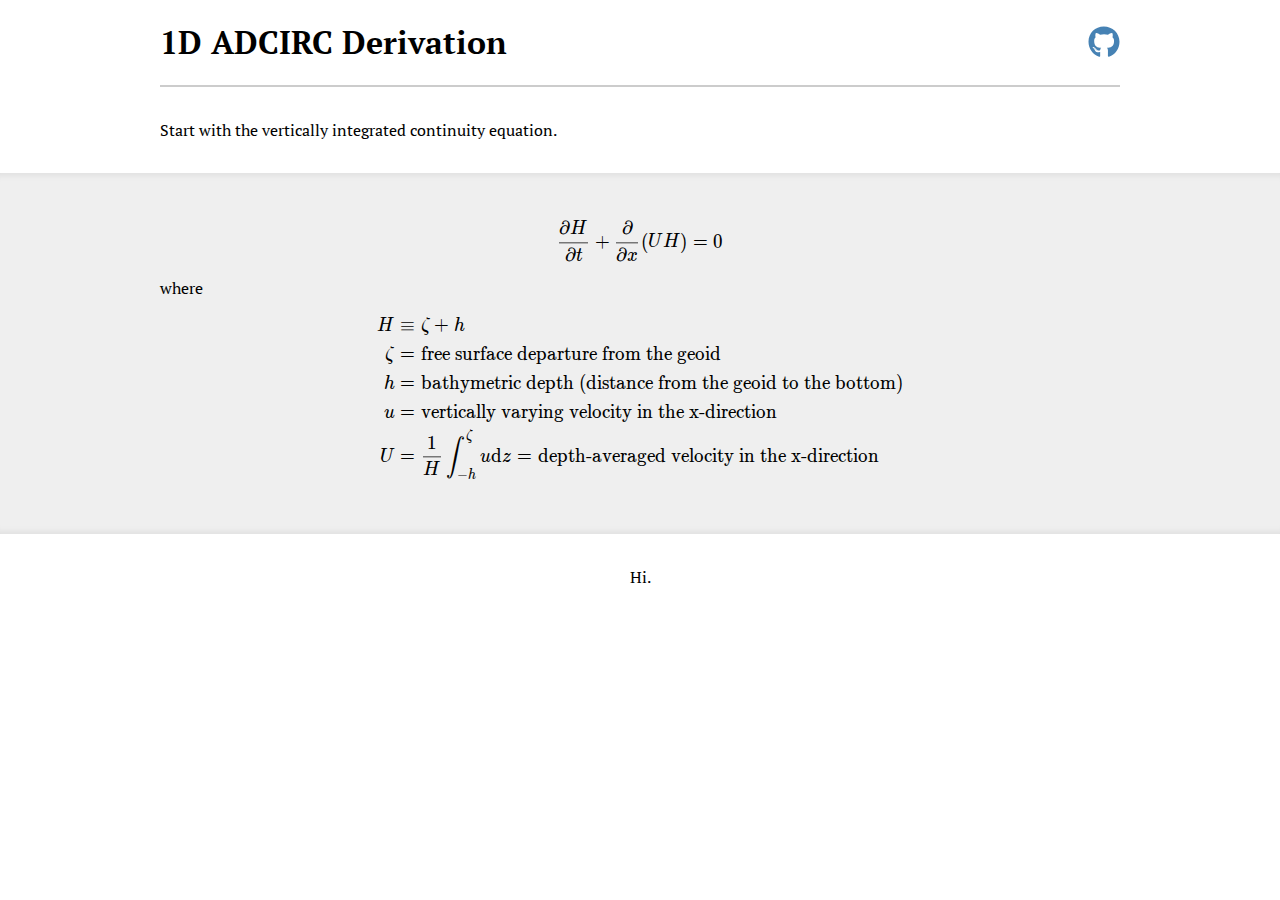
==== derivation/index.html @ 86f91ec9 "Set up web page for derivation site" ====
<!DOCTYPE html>
<html lang="en">
<head>
    <meta charset="UTF-8">
    <title>ADCIRC 1D - Derivation</title>

    <link rel="stylesheet" href="stylesheets/index.css">
    <link rel="stylesheet" href="lib/katex/katex.min.css">

    <script defer src="lib/fontawesome/js/fa-brands.min.js"></script>
    <script defer src="lib/fontawesome/js/fontawesome.min.js"></script>
    <script src="lib/katex/katex.min.js"></script>
    <script src="lib/d3/d3.min.js"></script>

</head>
<body>

<header>
    <h1>1D ADCIRC Derivation</h1>
    <h1><a href="https://github.com/ncsu-ce/adcirc-one"><i class="fab fa-github"></i></a></h1>
</header>

<div class="block">
    <div class="body">
        Start with the vertically integrated continuity equation.
    </div>
</div>

<div class="block inset">
    <div class="body">
        <div id="e1"></div>
        where
        <div id="e2"></div>
    </div>
</div>

<div class="block">
    Hi.
</div>

<script src="index.js"></script>

</body>
</html>
---- derivation/stylesheets/index.css ----
@import url(//fonts.googleapis.com/css?family=PT+Serif|PT+Serif:b|PT+Serif:i|PT+Sans|PT+Sans:b);
body {
  font: 100% PT Serif, serif;
  margin: 0 auto 4em auto;
  display: flex;
  flex-direction: column;
  align-items: center; }

a {
  color: steelblue;
  text-decoration: none; }
  a :hover {
    color: #2f4c78; }

header {
  display: flex;
  flex-direction: row;
  justify-content: space-between;
  align-items: flex-end;
  min-width: 960px;
  border-bottom: 2px solid #ccc; }

.block {
  display: flex;
  justify-content: center;
  width: 100%;
  padding: 2em 0 2em 0; }
  .block.inset {
    background-color: #efefef;
    box-shadow: inset 0 8px 6px -6px #dedede, inset 0 -8px 6px -6px #dedede; }
  .block .body {
    display: flex;
    flex-direction: column;
    min-width: 960px; }
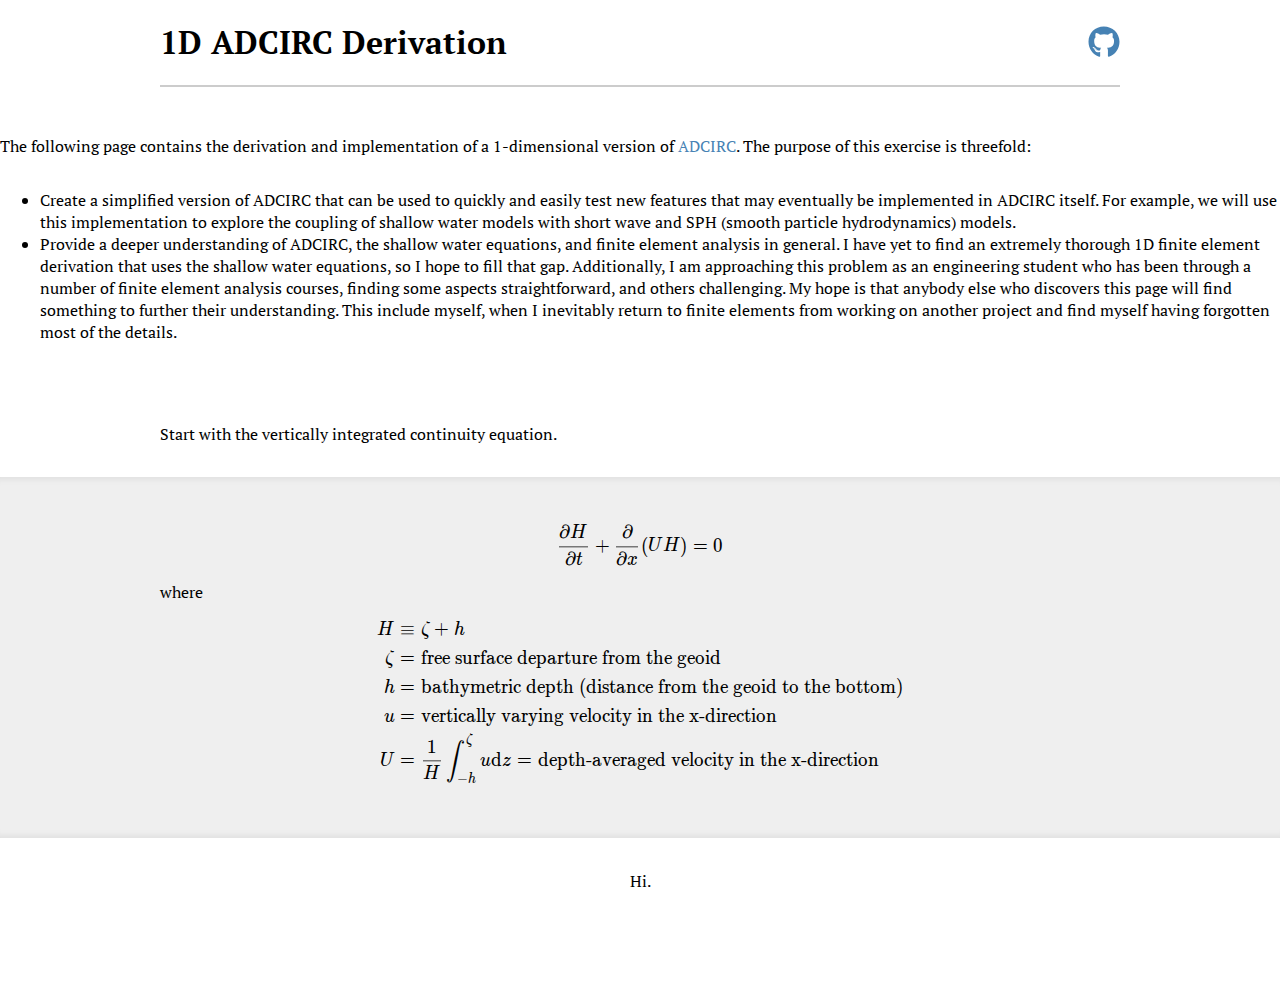
==== commit 7985a331: "Remove .idea directory from git and add some text to derivation page" ====
--- a/derivation/index.html
+++ b/derivation/index.html
@@ -22,6 +22,32 @@
 
 <div class="block">
     <div class="body">
+        <p>
+            The following page contains the derivation and implementation of a 1-dimensional version of
+            <a href="https://adcirc.org">ADCIRC</a>. The purpose of this exercise is threefold:
+        </p>
+        <ul>
+            <li>
+                Create a simplified version of ADCIRC that can be used to quickly and easily test new features that
+                may eventually be implemented in ADCIRC itself. For example, we will use this implementation to
+                explore the coupling of shallow water models with short wave and SPH (smooth particle hydrodynamics)
+                models.
+            </li>
+            <li>
+                Provide a deeper understanding of ADCIRC, the shallow water equations, and finite element analysis in
+                general. I have yet to find an extremely thorough 1D finite element derivation that uses the shallow
+                water equations, so I hope to fill that gap. Additionally, I am approaching this problem as an
+                engineering student who has been through a number of finite element analysis courses, finding some
+                aspects straightforward, and others challenging. My hope is that anybody else who discovers this page
+                will find something to further their understanding. This include myself, when I inevitably return
+                to finite elements from working on another project and find myself having forgotten most of the details.
+            </li>
+        </ul>
+    </div>
+</div>
+
+<div class="block">
+    <div class="body">
         Start with the vertically integrated continuity equation.
     </div>
 </div>
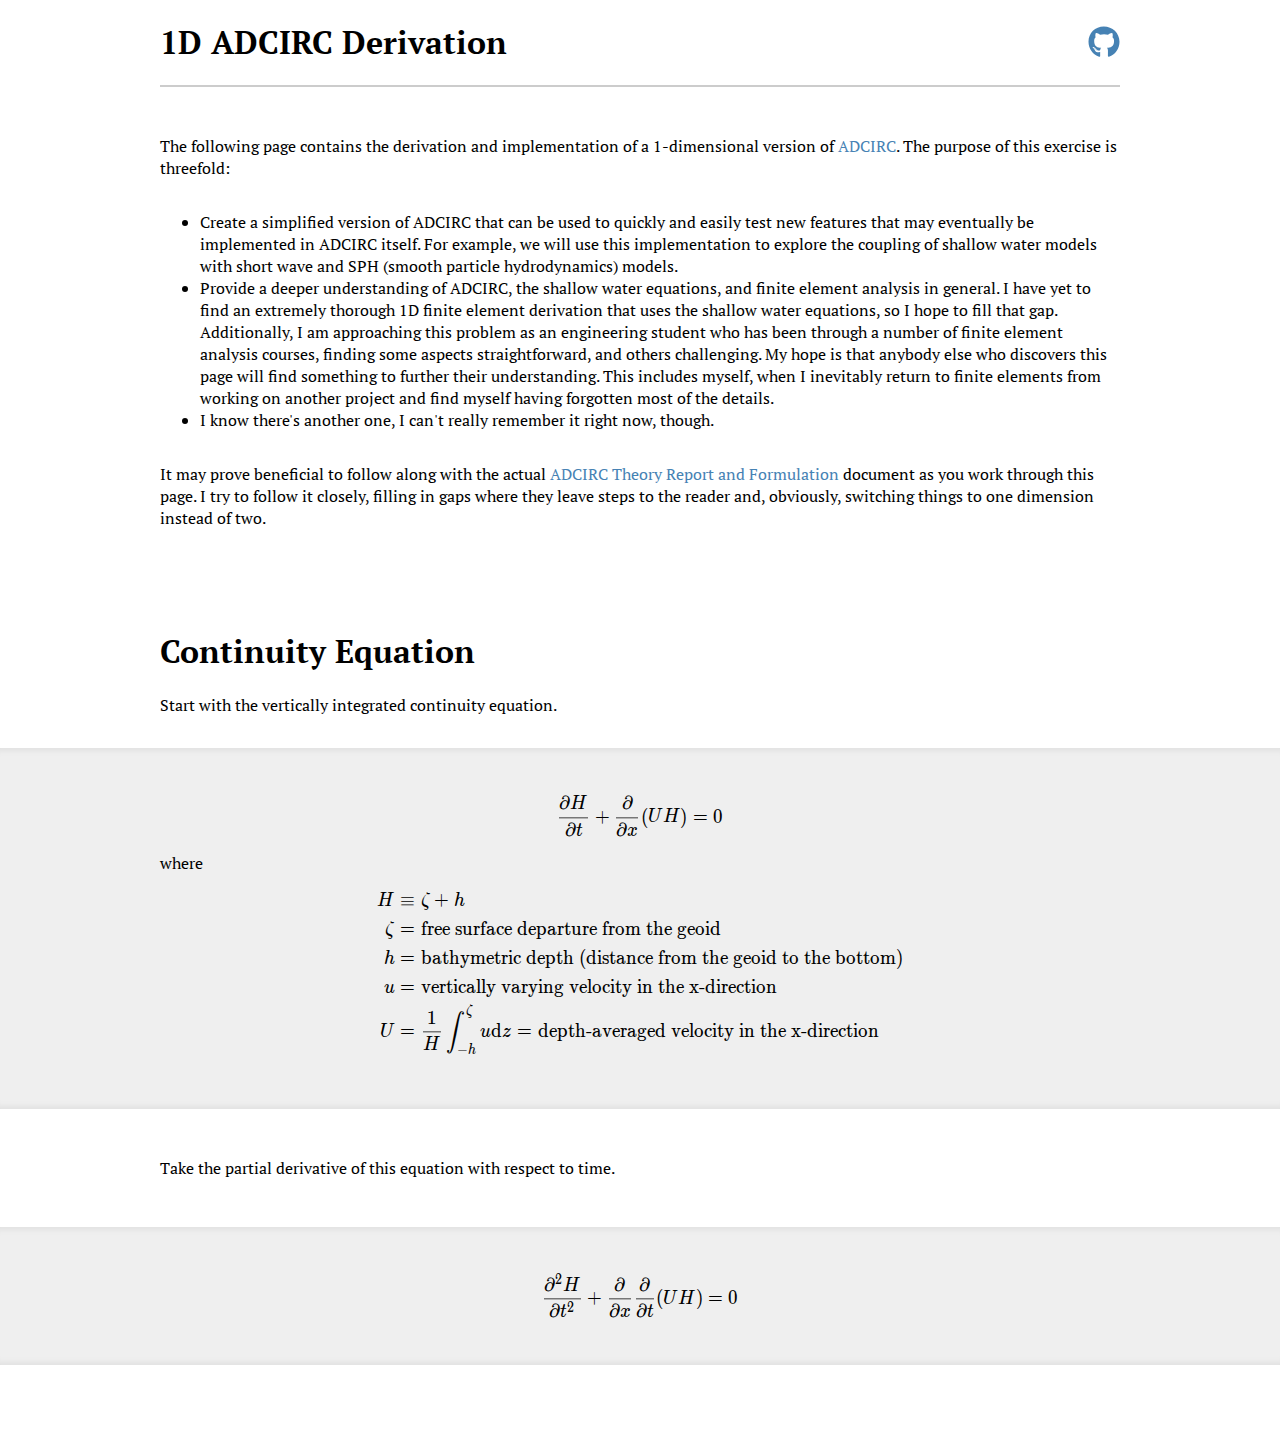
==== commit 3909635d: "Working on derivation document" ====
--- a/derivation/index.html
+++ b/derivation/index.html
@@ -39,15 +39,25 @@
                 water equations, so I hope to fill that gap. Additionally, I am approaching this problem as an
                 engineering student who has been through a number of finite element analysis courses, finding some
                 aspects straightforward, and others challenging. My hope is that anybody else who discovers this page
-                will find something to further their understanding. This include myself, when I inevitably return
+                will find something to further their understanding. This includes myself, when I inevitably return
                 to finite elements from working on another project and find myself having forgotten most of the details.
             </li>
+            <li>
+                I know there's another one, I can't really remember it right now, though.
+            </li>
         </ul>
+        <p>
+            It may prove beneficial to follow along with the actual
+            <a href="http://www.unc.edu/ims/adcirc/adcirc_theory_2004_12_08.pdf">ADCIRC Theory Report and Formulation</a>
+            document as you work through this page. I try to follow it closely, filling in gaps where they leave steps
+            to the reader and, obviously, switching things to one dimension instead of two.
+        </p>
     </div>
 </div>
 
 <div class="block">
     <div class="body">
+        <h1>Continuity Equation</h1>
         Start with the vertically integrated continuity equation.
     </div>
 </div>
@@ -61,7 +71,17 @@
 </div>
 
 <div class="block">
-    Hi.
+    <div class="body">
+        <p>
+            Take the partial derivative of this equation with respect to time.
+        </p>
+    </div>
+</div>
+
+<div class="block inset">
+    <div class="body">
+        <div id="e3"></div>
+    </div>
 </div>
 
 <script src="index.js"></script>
--- a/derivation/stylesheets/index.css
+++ b/derivation/stylesheets/index.css
@@ -4,13 +4,16 @@
   margin: 0 auto 4em auto;
   display: flex;
   flex-direction: column;
-  align-items: center; }
+  align-items: center;
+}
 
 a {
   color: steelblue;
-  text-decoration: none; }
-  a :hover {
-    color: #2f4c78; }
+  text-decoration: none;
+}
+a :hover {
+  color: #2f4c78;
+}
 
 header {
   display: flex;
@@ -18,17 +21,22 @@
   justify-content: space-between;
   align-items: flex-end;
   min-width: 960px;
-  border-bottom: 2px solid #ccc; }
+  border-bottom: 2px solid #ccc;
+}
 
 .block {
   display: flex;
   justify-content: center;
   width: 100%;
-  padding: 2em 0 2em 0; }
-  .block.inset {
-    background-color: #efefef;
-    box-shadow: inset 0 8px 6px -6px #dedede, inset 0 -8px 6px -6px #dedede; }
-  .block .body {
-    display: flex;
-    flex-direction: column;
-    min-width: 960px; }
+  padding: 2em 0 2em 0;
+}
+.block.inset {
+  background-color: #efefef;
+  box-shadow: inset 0 8px 6px -6px #dedede, inset 0 -8px 6px -6px #dedede;
+}
+.block .body {
+  display: flex;
+  flex-direction: column;
+  min-width: 960px;
+  max-width: 960px;
+}
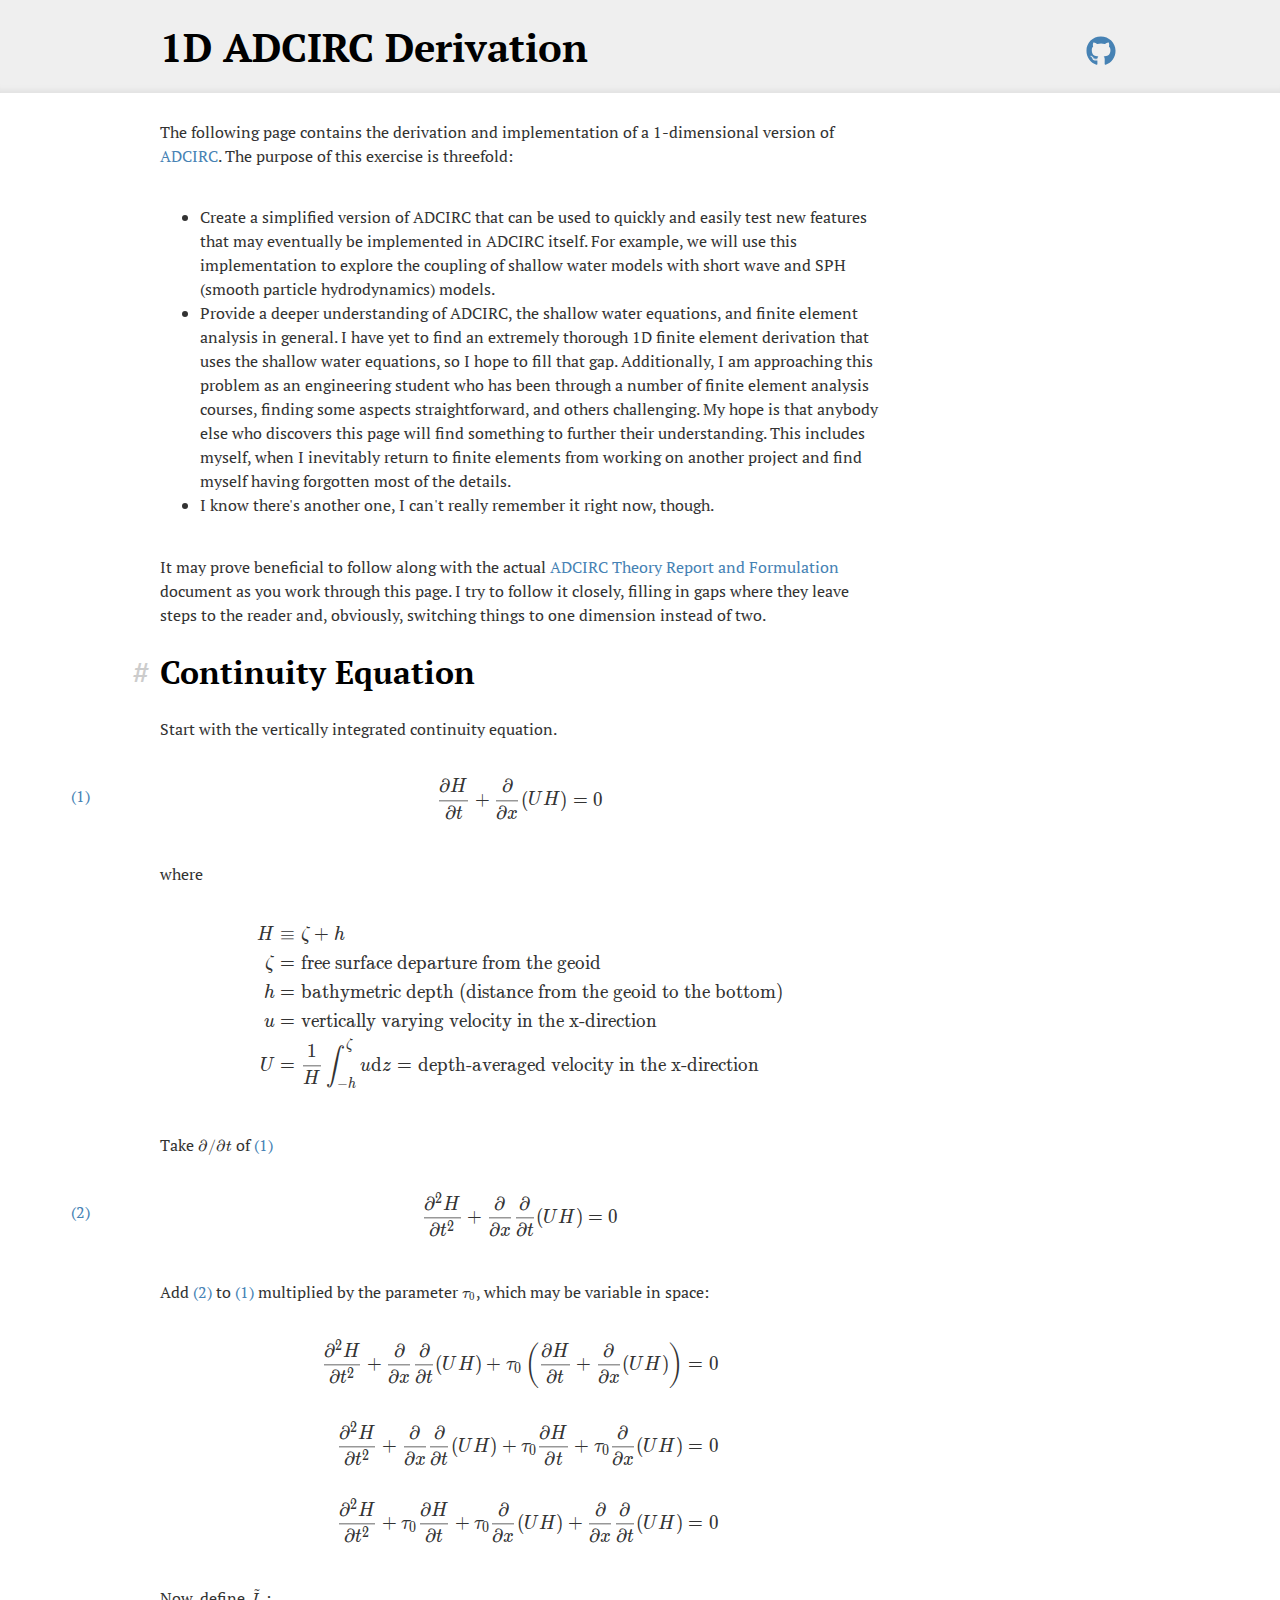
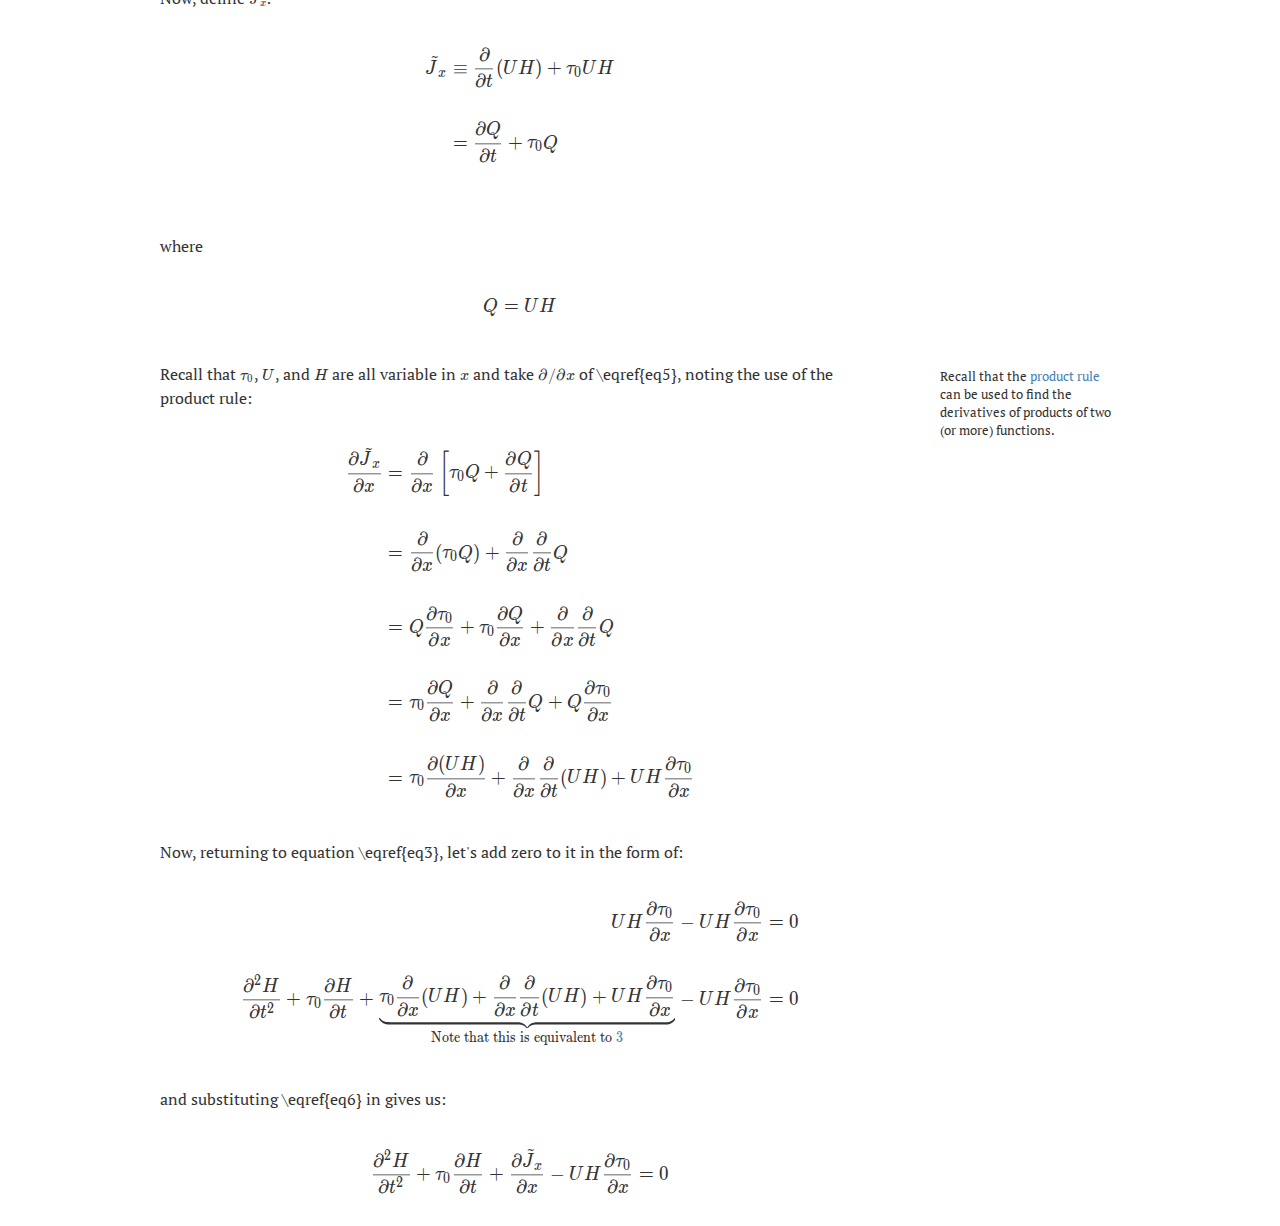
==== commit 99196d07: "Switch to new tex-site, start new derivation page" ====
--- a/derivation/index.html
+++ b/derivation/index.html
@@ -1,90 +1,160 @@
 <!DOCTYPE html>
 <html lang="en">
 <head>
+
     <meta charset="UTF-8">
     <title>ADCIRC 1D - Derivation</title>
 
-    <link rel="stylesheet" href="stylesheets/index.css">
-    <link rel="stylesheet" href="lib/katex/katex.min.css">
+    <link rel="stylesheet" href="tex-site/stylesheets/index.css">
+    <link rel="stylesheet" href="tex-site/lib/katex/katex.min.css">
+    <link rel="stylesheet" href="tex-site/lib/highlight/styles/github-gist.css">
 
-    <script defer src="lib/fontawesome/js/fa-brands.min.js"></script>
-    <script defer src="lib/fontawesome/js/fontawesome.min.js"></script>
-    <script src="lib/katex/katex.min.js"></script>
-    <script src="lib/d3/d3.min.js"></script>
+    <script defer src="tex-site/lib/fontawesome/js/fa-solid.min.js"></script>
+    <script defer src="tex-site/lib/fontawesome/js/fa-brands.min.js"></script>
+    <script defer src="tex-site/lib/fontawesome/js/fontawesome.min.js"></script>
+    <script src="tex-site/lib/highlight/highlight.pack.js"></script>
+    <script src="tex-site/lib/katex/katex.min.js"></script>
+    <script src="tex-site/lib/d3/d3.js"></script>
+    <script src="tex-site/index.js"></script>
 
 </head>
 <body>
 
 <header>
-    <h1>1D ADCIRC Derivation</h1>
-    <h1><a href="https://github.com/ncsu-ce/adcirc-one"><i class="fab fa-github"></i></a></h1>
+    <h1>1D ADCIRC Derivation
+        <i class="right">
+            <a class="icon" href="https://github.com/ncsu-ce/adcirc-one"><i class="fab fa-xs fa-github"></i></a>
+        </i>
+    </h1>
 </header>
 
-<div class="block">
-    <div class="body">
-        <p>
-            The following page contains the derivation and implementation of a 1-dimensional version of
-            <a href="https://adcirc.org">ADCIRC</a>. The purpose of this exercise is threefold:
-        </p>
-        <ul>
-            <li>
-                Create a simplified version of ADCIRC that can be used to quickly and easily test new features that
-                may eventually be implemented in ADCIRC itself. For example, we will use this implementation to
-                explore the coupling of shallow water models with short wave and SPH (smooth particle hydrodynamics)
-                models.
-            </li>
-            <li>
-                Provide a deeper understanding of ADCIRC, the shallow water equations, and finite element analysis in
-                general. I have yet to find an extremely thorough 1D finite element derivation that uses the shallow
-                water equations, so I hope to fill that gap. Additionally, I am approaching this problem as an
-                engineering student who has been through a number of finite element analysis courses, finding some
-                aspects straightforward, and others challenging. My hope is that anybody else who discovers this page
-                will find something to further their understanding. This includes myself, when I inevitably return
-                to finite elements from working on another project and find myself having forgotten most of the details.
-            </li>
-            <li>
-                I know there's another one, I can't really remember it right now, though.
-            </li>
-        </ul>
-        <p>
-            It may prove beneficial to follow along with the actual
-            <a href="http://www.unc.edu/ims/adcirc/adcirc_theory_2004_12_08.pdf">ADCIRC Theory Report and Formulation</a>
-            document as you work through this page. I try to follow it closely, filling in gaps where they leave steps
-            to the reader and, obviously, switching things to one dimension instead of two.
-        </p>
-    </div>
+<p>
+    The following page contains the derivation and implementation of a 1-dimensional version of
+    <a href="https://adcirc.org">ADCIRC</a>. The purpose of this exercise is threefold:
+</p>
+<div>
+    <ul>
+        <li>
+            Create a simplified version of ADCIRC that can be used to quickly and easily test new features that
+            may eventually be implemented in ADCIRC itself. For example, we will use this implementation to
+            explore the coupling of shallow water models with short wave and SPH (smooth particle hydrodynamics)
+            models.
+        </li>
+        <li>
+            Provide a deeper understanding of ADCIRC, the shallow water equations, and finite element analysis in
+            general. I have yet to find an extremely thorough 1D finite element derivation that uses the shallow
+            water equations, so I hope to fill that gap. Additionally, I am approaching this problem as an
+            engineering student who has been through a number of finite element analysis courses, finding some
+            aspects straightforward, and others challenging. My hope is that anybody else who discovers this page
+            will find something to further their understanding. This includes myself, when I inevitably return
+            to finite elements from working on another project and find myself having forgotten most of the details.
+        </li>
+        <li>
+            I know there's another one, I can't really remember it right now, though.
+        </li>
+    </ul>
+</div>
+<p>
+    It may prove beneficial to follow along with the actual
+    <a href="http://www.unc.edu/ims/adcirc/adcirc_theory_2004_12_08.pdf">ADCIRC Theory Report and Formulation</a>
+    document as you work through this page. I try to follow it closely, filling in gaps where they leave steps
+    to the reader and, obviously, switching things to one dimension instead of two.
+</p>
+
+<h1>
+    <a class="tag" name="section-continuity-equation">#</a>
+    Continuity Equation
+</h1>
+
+<p>
+    Start with the vertically integrated continuity equation.
+</p>
+
+<div class="equation" data-tag="continuity">
+    \ddt{H} + \ddx{}(UH) = 0
+</div>
+<p>
+    where
+</p>
+<div class="equation">
+    H		&\equiv	\zeta + h \\
+	\zeta	&=		\text{free surface departure from the geoid} \\
+	h 		&=		\text{bathymetric depth (distance from the geoid to the bottom)} \\
+	u 		&=		\text{vertically varying velocity in the x-direction} \\
+	U 		&=		\frac{1}{H}\int_{-h}^\zeta u \mathrm{d}z = \text{depth-averaged velocity in the x-direction} \\
+</div>
+<p>
+    Take \(\partial/\partial t\) of <a data-tag="continuity"></a>
+</p>
+<div class="equation" data-tag="dcontinuity">
+    \dddt{H} + \ddx{}\ddt{}(UH) = 0
+</div>
+<p>
+    Add <a data-tag="dcontinuity"></a> to <a data-tag="continuity"></a> multiplied by the parameter \(\tau_0\), which may be variable in space:
+</p>
+<div class="equation">
+    \dddt{H} + \ddx{}\ddt{}(UH) + \tau_0\left(\ddt{H} + \ddx{}(UH)\right)	&= 0 \\\\
+	\dddt{H} + \ddx{}\ddt{}(UH) + \tau_0\ddt{H} + \tau_0\ddx{}(UH) 			&= 0 \\\\
+	\dddt{H} + \tau_0\ddt{H} + \tau_0\ddx{}(UH) + \ddx{}\ddt{}(UH)			&= 0
+</div>
+<p>
+    Now, define \(\Jx\):
+</p>
+<div class="equation">
+    \Jx &\equiv \ddt{}(UH) + \tau_0 UH	\\\\
+	    &=		\ddt{Q} + \tau_0 Q		\\\\
+</div>
+<p>where</p>
+<div class="equation">
+	Q &= UH
+</div>
+<aside>
+    Recall that the <a href="https://en.wikipedia.org/wiki/Product_rule">product rule</a> can be used to find the derivatives of products of two (or more) functions.
+</aside>
+<p>
+    Recall that \(\tau_0\), \(U\), and \(H\) are all variable in \(x\) and take \(\partial/\partial x\) of \eqref{eq5}, noting the use of the product rule:
+</p>
+<div class="equation">
+    \ddx{\Jx}	&= \ddx{}\left[\tau_0 Q + \ddt{Q}\right] \\\\
+            &= \ddx{}(\tau_0 Q) + \ddx{}\ddt{}Q \\\\
+            &= Q\ddx{\tau_0} + \tau_0\ddx{Q} + \ddx{}\ddt{}Q \\\\
+            &= \tau_0\ddx{Q} + \ddx{}\ddt{}Q + Q\ddx{\tau_0} \\\\
+            &= \tau_0\ddx{(UH)} + \ddx{}\ddt{}(UH) + UH\ddx{\tau_0} \\
+</div>
+<p>
+    Now, returning to equation \eqref{eq3}, let's add zero to it in the form of:
+</p>
+<div class="equation">
+    UH\ddx{\tau_0} - UH\ddx{\tau_0}	&= 0 \\\\
+	\dddt{H} +  \tau_0\ddt{H} +
+		\underbrace{
+			\tau_0\ddx{}(UH) + \ddx{}\ddt{}(UH) + UH\ddx{\tau_0}
+		}_{
+            \text{Note that this is equivalent to } \href{#}{\text{3}}
+    } -
+	UH\ddx{\tau_0} &= 0 \\
+</div>
+<p>
+    and substituting \eqref{eq6} in gives us:
+</p>
+<div class="equation">
+    \dddt{H} + \tau_0\ddt{H} + \ddx{\Jx} - UH\ddx{\tau_0} = 0
 </div>
 
-<div class="block">
-    <div class="body">
-        <h1>Continuity Equation</h1>
-        Start with the vertically integrated continuity equation.
-    </div>
-</div>
+<script>
 
-<div class="block inset">
-    <div class="body">
-        <div id="e1"></div>
-        where
-        <div id="e2"></div>
-    </div>
-</div>
+    var macros = {
+        '\\ddt': '\\frac{\\partial #1}{\\partial t}',
+        '\\dddt': '\\frac{\\partial^2 #1}{\\partial t^2}',
+        '\\ddx': '\\frac{\\partial #1}{\\partial x}',
+        '\\dddx': '\\frac{\\partial^2 #1}{\\partial x^2}',
+        '\\ddxt': '\\frac{\\partial #1}{\\partial x\\partial t}',
+        '\\Jx': '\\tilde{J}_x'
+    };
 
-<div class="block">
-    <div class="body">
-        <p>
-            Take the partial derivative of this equation with respect to time.
-        </p>
-    </div>
-</div>
+    build_tex_site(macros);
 
-<div class="block inset">
-    <div class="body">
-        <div id="e3"></div>
-    </div>
-</div>
-
-<script src="index.js"></script>
+</script>
 
 </body>
 </html>--- a/derivation/tex-site/stylesheets/index.css
+++ b/derivation/tex-site/stylesheets/index.css
@@ -0,0 +1,122 @@
+@import url(//fonts.googleapis.com/css?family=PT+Serif|PT+Serif:b|PT+Serif:i|PT+Sans|PT+Sans:b);
+body > *:not(.expander):not(aside):not(pre):not(header):not(footer), .inset > *:not(aside):not(pre) {
+  position: relative;
+  width: 720px;
+  padding: 0.67rem 0 0.67rem 0;
+  margin: 0 calc(((100% - 960px) / 2) + 240px) 0 calc((100% - 960px) / 2); }
+
+.inset, header, footer {
+  position: relative;
+  padding: 1rem calc(((100% - 960px) / 2) + 240px) 1rem calc((100% - 960px) / 2);
+  border-top: 1px solid #efefef;
+  background: #efefef;
+  box-shadow: inset 0 8px 6px -6px #dedede, inset 0 -8px 6px -6px #dedede; }
+
+aside {
+  position: absolute;
+  width: 180px;
+  right: calc((100% - 960px) / 2); }
+
+.expander-button, .eq-tag {
+  position: absolute;
+  left: -80px;
+  transform: translateX(-50%); }
+
+body > pre, .inset > pre {
+  position: relative;
+  width: 720px;
+  border-left: 2px solid #cccccc;
+  margin: 1rem calc(((100% - 960px) / 2) + 240px) 1rem calc(((100% - 960px) / 2) - 20px);
+  padding: 0 0 0 18px; }
+
+body {
+  width: 100%;
+  margin: 0;
+  padding: 0;
+  background: white;
+  font: 100% PT Serif, serif;
+  color: #333;
+  line-height: 1.5; }
+  body > pre > code {
+    padding: 0 !important;
+    background: white !important; }
+
+.inset {
+  overflow: hidden; }
+  .inset > *:not(aside):not(pre) {
+    margin: 0; }
+  .inset > pre {
+    margin-left: -20px;
+    padding-left: 20px;
+    border-left: 2px solid white; }
+    .inset > pre > code {
+      padding: 0 !important;
+      background: #efefef !important; }
+
+.expander {
+  padding: 1em 0; }
+
+.expander-button {
+  left: calc(((100% - 960px) / 2) - 80px);
+  transform: translate(-50%, -50%);
+  color: #dedede;
+  z-index: 9999; }
+  .expander-button:hover {
+    cursor: pointer;
+    color: steelblue; }
+  .expander-button .background {
+    color: white;
+    filter: drop-shadow(0 0.25em 2px #dedede); }
+
+aside {
+  font-size: small;
+  margin-top: 1rem;
+  line-height: normal; }
+
+h1, h2, h3, h4, h5, h6 {
+  text-rendering: optimizeLegibility;
+  color: black; }
+
+a {
+  color: steelblue; }
+  a:not(:hover) {
+    text-decoration: none; }
+
+.tag {
+  position: absolute;
+  left: -0.3em;
+  transform: translateX(-100%);
+  color: #cccccc; }
+
+.eq-tag {
+  transform: translate(-50%, -75%);
+  top: 50%; }
+
+:not(.katex-display) > span.katex {
+  font-size: inherit; }
+
+pre, code {
+  font-family: "Menlo", monospace;
+  font-size: 14px;
+  line-height: normal; }
+
+header, footer {
+  width: 960px;
+  padding: 1rem calc(((100% - 960px) / 2)) 1rem calc((100% - 960px) / 2); }
+  header .right, footer .right {
+    float: right;
+    text-align: right; }
+  header .icon, footer .icon {
+    padding: 0 0.25rem;
+    font-size: 1em; }
+
+header {
+  margin-bottom: 1rem;
+  box-shadow: inset 0 -8px 6px -6px #dedede;
+  font-size: 1.25em; }
+  header h1 {
+    margin: 0; }
+
+footer {
+  margin-top: 3rem;
+  box-shadow: inset 0 8px 6px -6px #dedede; }
--- a/derivation/tex-site/lib/highlight/styles/github-gist.css
+++ b/derivation/tex-site/lib/highlight/styles/github-gist.css
@@ -0,0 +1,71 @@
+/**
+ * GitHub Gist Theme
+ * Author : Louis Barranqueiro - https://github.com/LouisBarranqueiro
+ */
+
+.hljs {
+  display: block;
+  background: white;
+  padding: 0.5em;
+  color: #333333;
+  overflow-x: auto;
+}
+
+.hljs-comment,
+.hljs-meta {
+  color: #969896;
+}
+
+.hljs-string,
+.hljs-variable,
+.hljs-template-variable,
+.hljs-strong,
+.hljs-emphasis,
+.hljs-quote {
+  color: #df5000;
+}
+
+.hljs-keyword,
+.hljs-selector-tag,
+.hljs-type {
+  color: #a71d5d;
+}
+
+.hljs-literal,
+.hljs-symbol,
+.hljs-bullet,
+.hljs-attribute {
+  color: #0086b3;
+}
+
+.hljs-section,
+.hljs-name {
+  color: #63a35c;
+}
+
+.hljs-tag {
+  color: #333333;
+}
+
+.hljs-title,
+.hljs-attr,
+.hljs-selector-id,
+.hljs-selector-class,
+.hljs-selector-attr,
+.hljs-selector-pseudo {
+  color: #795da3;
+}
+
+.hljs-addition {
+  color: #55a532;
+  background-color: #eaffea;
+}
+
+.hljs-deletion {
+  color: #bd2c00;
+  background-color: #ffecec;
+}
+
+.hljs-link {
+  text-decoration: underline;
+}
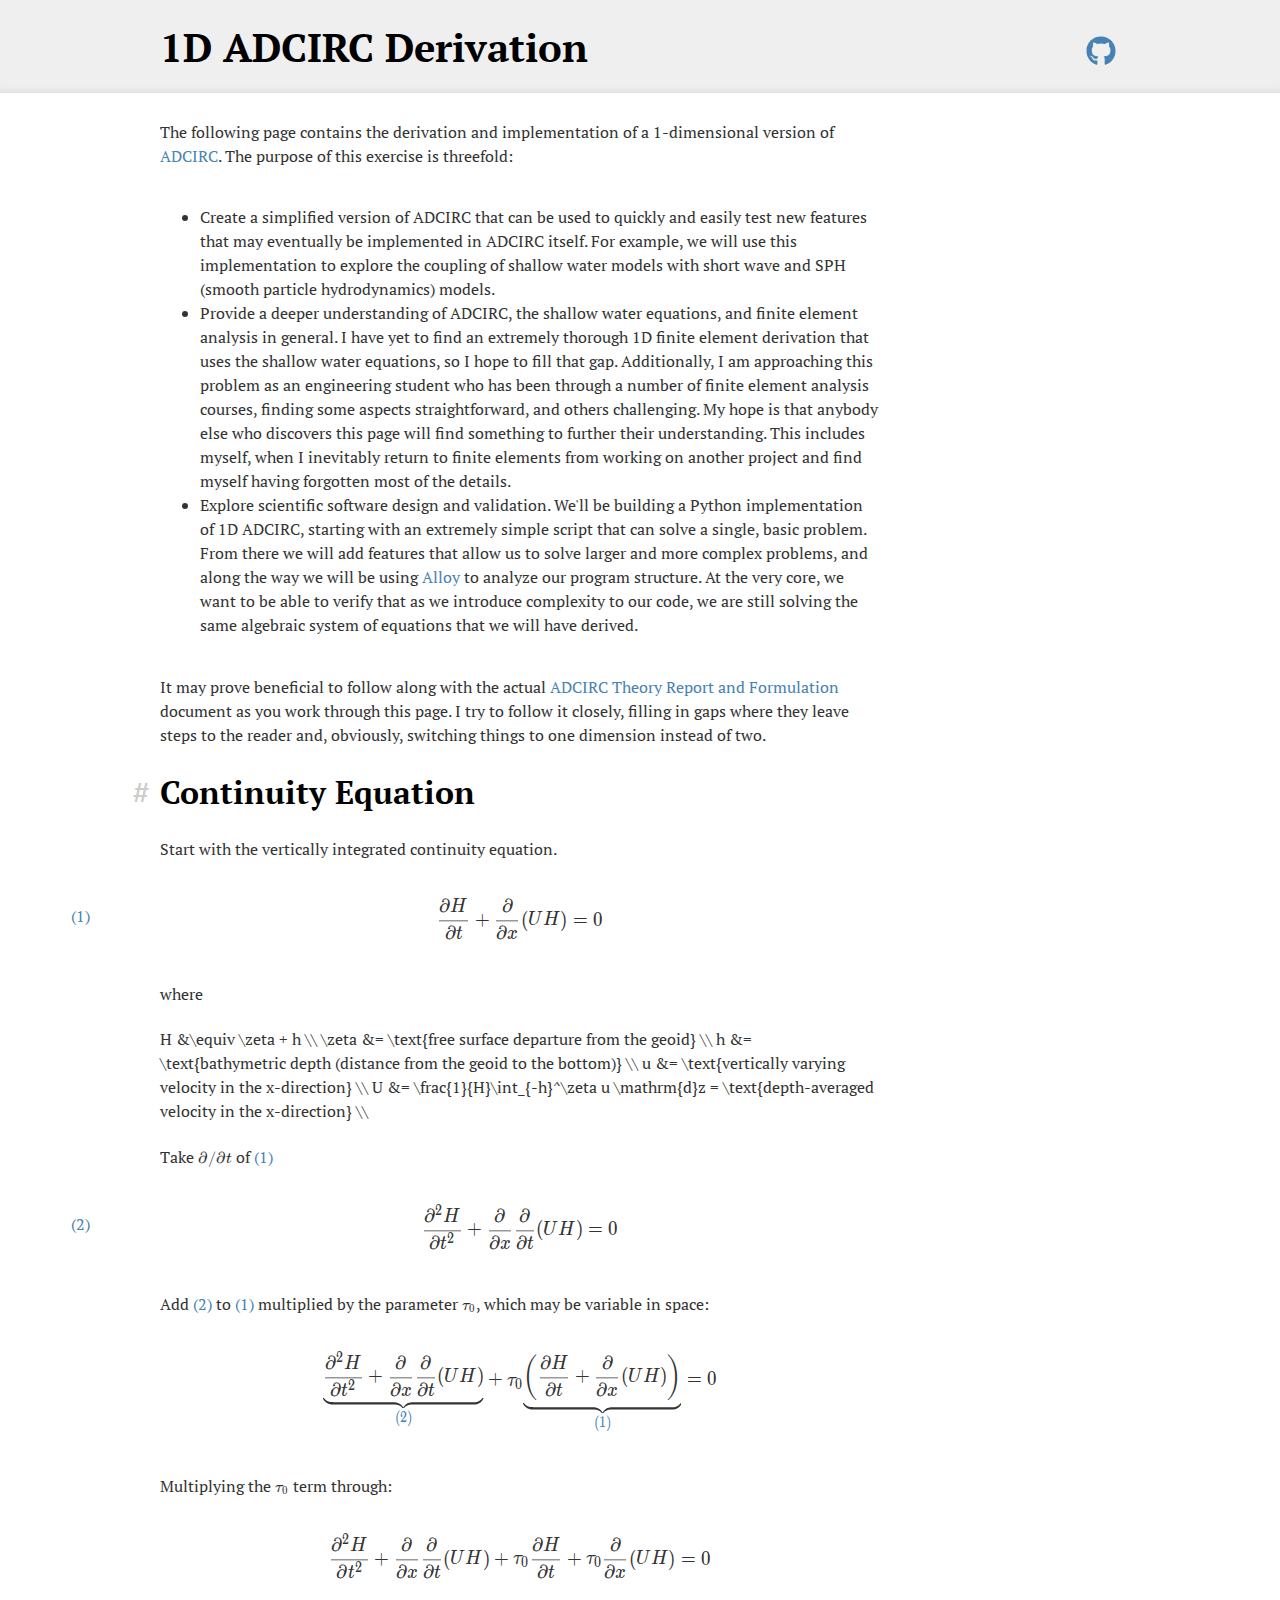
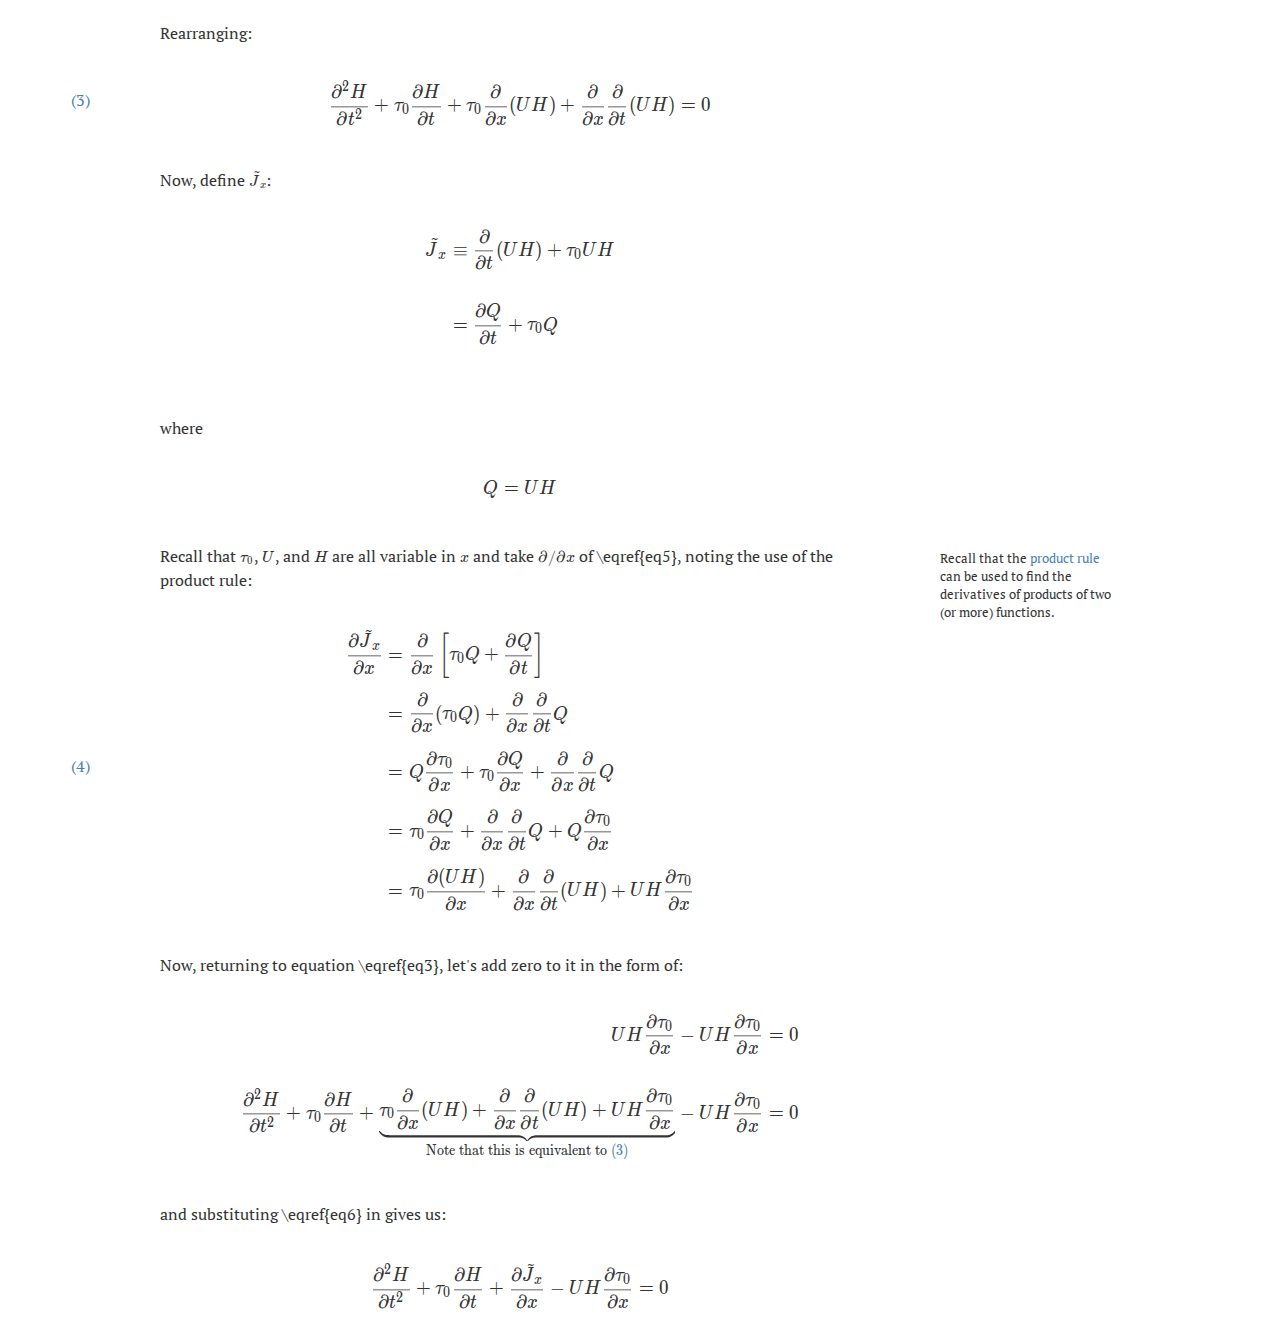
==== commit 30f79a19: "Some work on the derivation document" ====
--- a/derivation/index.html
+++ b/derivation/index.html
@@ -50,7 +50,12 @@
             to finite elements from working on another project and find myself having forgotten most of the details.
         </li>
         <li>
-            I know there's another one, I can't really remember it right now, though.
+            Explore scientific software design and validation. We'll be building a Python implementation of 1D ADCIRC,
+            starting with an extremely simple script that can solve a single, basic problem. From there we will add
+            features that allow us to solve larger and more complex problems, and along the way we will be using
+            <a href="http://alloytools.org/">Alloy</a> to analyze our program structure. At the very core, we want
+            to be able to verify that as we introduce complexity to our code, we are still solving the same algebraic
+            system of equations that we will have derived.
         </li>
     </ul>
 </div>
@@ -70,13 +75,13 @@
     Start with the vertically integrated continuity equation.
 </p>
 
-<div class="equation" data-tag="continuity">
+<div class="equation" data-tag="1">
     \ddt{H} + \ddx{}(UH) = 0
 </div>
 <p>
     where
 </p>
-<div class="equation">
+<div class="2">
     H		&\equiv	\zeta + h \\
 	\zeta	&=		\text{free surface departure from the geoid} \\
 	h 		&=		\text{bathymetric depth (distance from the geoid to the bottom)} \\
@@ -84,18 +89,41 @@
 	U 		&=		\frac{1}{H}\int_{-h}^\zeta u \mathrm{d}z = \text{depth-averaged velocity in the x-direction} \\
 </div>
 <p>
-    Take \(\partial/\partial t\) of <a data-tag="continuity"></a>
+    Take \(\partial/\partial t\) of <a data-tag="1"></a>
 </p>
-<div class="equation" data-tag="dcontinuity">
+<div class="equation" data-tag="2">
     \dddt{H} + \ddx{}\ddt{}(UH) = 0
 </div>
 <p>
-    Add <a data-tag="dcontinuity"></a> to <a data-tag="continuity"></a> multiplied by the parameter \(\tau_0\), which may be variable in space:
+    Add <a data-tag="2"></a> to <a data-tag="1"></a> multiplied by the parameter \(\tau_0\), which may be variable in space:
 </p>
 <div class="equation">
-    \dddt{H} + \ddx{}\ddt{}(UH) + \tau_0\left(\ddt{H} + \ddx{}(UH)\right)	&= 0 \\\\
-	\dddt{H} + \ddx{}\ddt{}(UH) + \tau_0\ddt{H} + \tau_0\ddx{}(UH) 			&= 0 \\\\
-	\dddt{H} + \tau_0\ddt{H} + \tau_0\ddx{}(UH) + \ddx{}\ddt{}(UH)			&= 0
+    \underbrace{
+        \dddt{H} + \ddx{}\ddt{}(UH)
+    }_{
+        \href{#2}{()}
+    }
+     + \tau_0
+
+    \underbrace{
+        \left(\ddt{H} + \ddx{}(UH)\right)
+    }_{
+        \href{#1}{()}\vphantom{\qquad}
+    }
+
+    	= 0
+</div>
+<p>
+    Multiplying the \(\tau_0\) term through:
+</p>
+<div class="equation">
+	\dddt{H} + \ddx{}\ddt{}(UH) + \tau_0\ddt{H} + \tau_0\ddx{}(UH) 			= 0 \\
+</div>
+<p>
+    Rearranging:
+</p>
+<div class="equation" data-tag="3">
+	\dddt{H} + \tau_0\ddt{H} + \tau_0\ddx{}(UH) + \ddx{}\ddt{}(UH)			= 0
 </div>
 <p>
     Now, define \(\Jx\):
@@ -114,12 +142,12 @@
 <p>
     Recall that \(\tau_0\), \(U\), and \(H\) are all variable in \(x\) and take \(\partial/\partial x\) of \eqref{eq5}, noting the use of the product rule:
 </p>
-<div class="equation">
-    \ddx{\Jx}	&= \ddx{}\left[\tau_0 Q + \ddt{Q}\right] \\\\
-            &= \ddx{}(\tau_0 Q) + \ddx{}\ddt{}Q \\\\
-            &= Q\ddx{\tau_0} + \tau_0\ddx{Q} + \ddx{}\ddt{}Q \\\\
-            &= \tau_0\ddx{Q} + \ddx{}\ddt{}Q + Q\ddx{\tau_0} \\\\
-            &= \tau_0\ddx{(UH)} + \ddx{}\ddt{}(UH) + UH\ddx{\tau_0} \\
+<div class="equation" data-tag="6">
+    \ddx{\Jx}	&= \ddx{}\left[\tau_0 Q + \ddt{Q}\right] \\[1em]
+            &= \ddx{}(\tau_0 Q) + \ddx{}\ddt{}Q \\[1em]
+            &= Q\ddx{\tau_0} + \tau_0\ddx{Q} + \ddx{}\ddt{}Q \\[1em]
+            &= \tau_0\ddx{Q} + \ddx{}\ddt{}Q + Q\ddx{\tau_0} \\[1em]
+            &= \tau_0\ddx{(UH)} + \ddx{}\ddt{}(UH) + UH\ddx{\tau_0}
 </div>
 <p>
     Now, returning to equation \eqref{eq3}, let's add zero to it in the form of:
@@ -130,7 +158,7 @@
 		\underbrace{
 			\tau_0\ddx{}(UH) + \ddx{}\ddt{}(UH) + UH\ddx{\tau_0}
 		}_{
-            \text{Note that this is equivalent to } \href{#}{\text{3}}
+            \text{Note that this is equivalent to } \href{#3}{()}
     } -
 	UH\ddx{\tau_0} &= 0 \\
 </div>
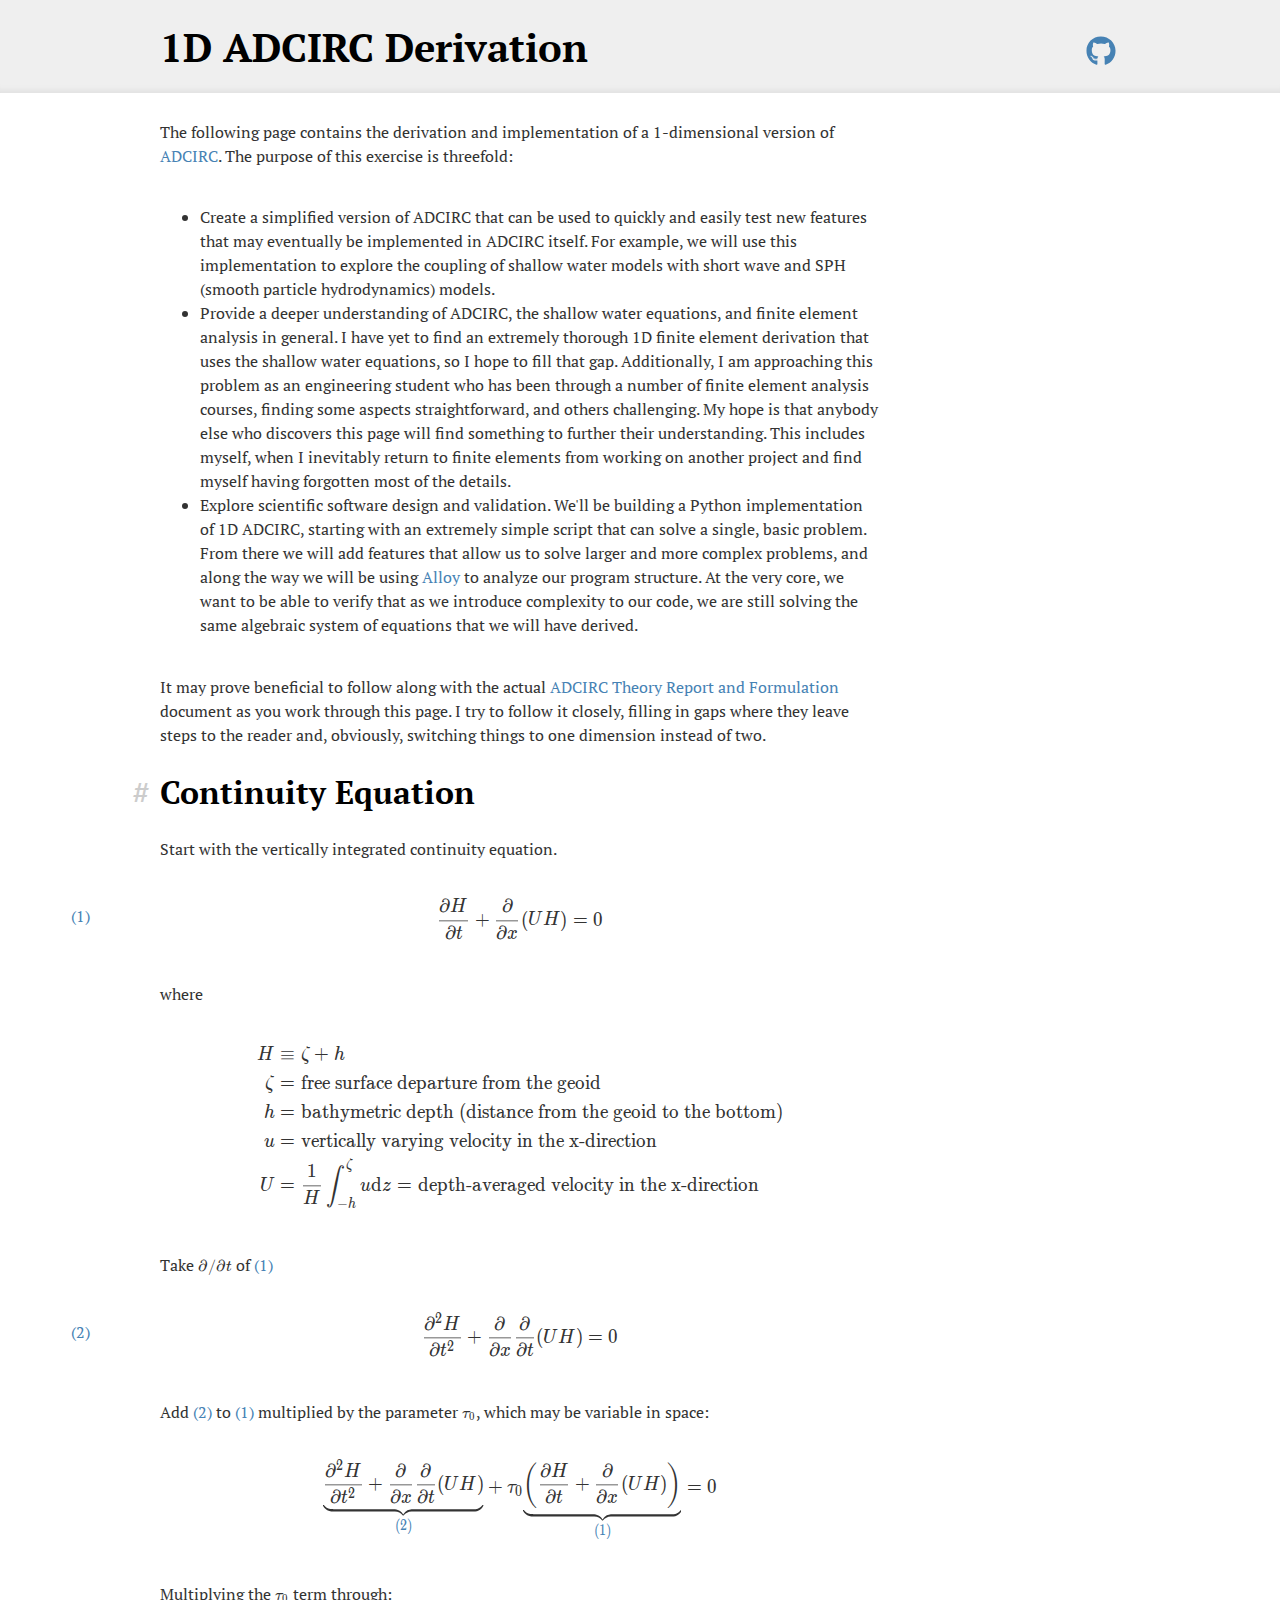
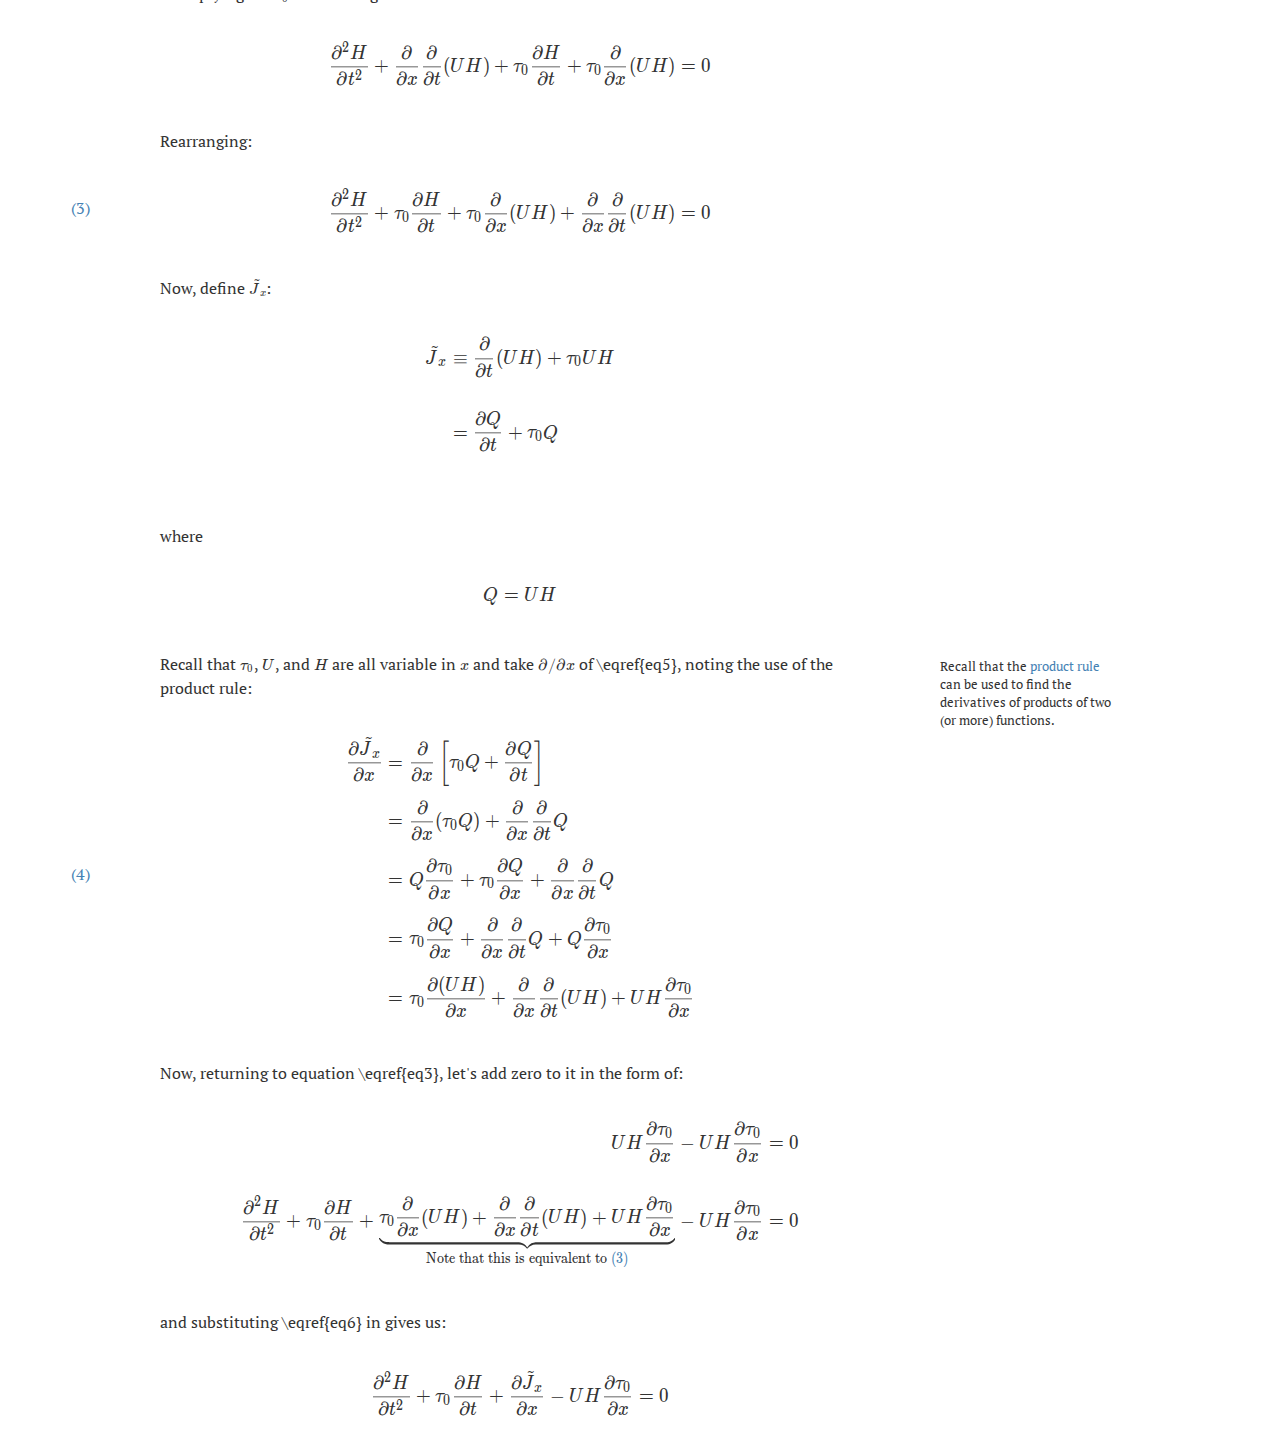
==== commit 7f1f003b: "Fixed bug in derivation page" ====
--- a/derivation/index.html
+++ b/derivation/index.html
@@ -81,7 +81,7 @@
 <p>
     where
 </p>
-<div class="2">
+<div class="equation">
     H		&\equiv	\zeta + h \\
 	\zeta	&=		\text{free surface departure from the geoid} \\
 	h 		&=		\text{bathymetric depth (distance from the geoid to the bottom)} \\
